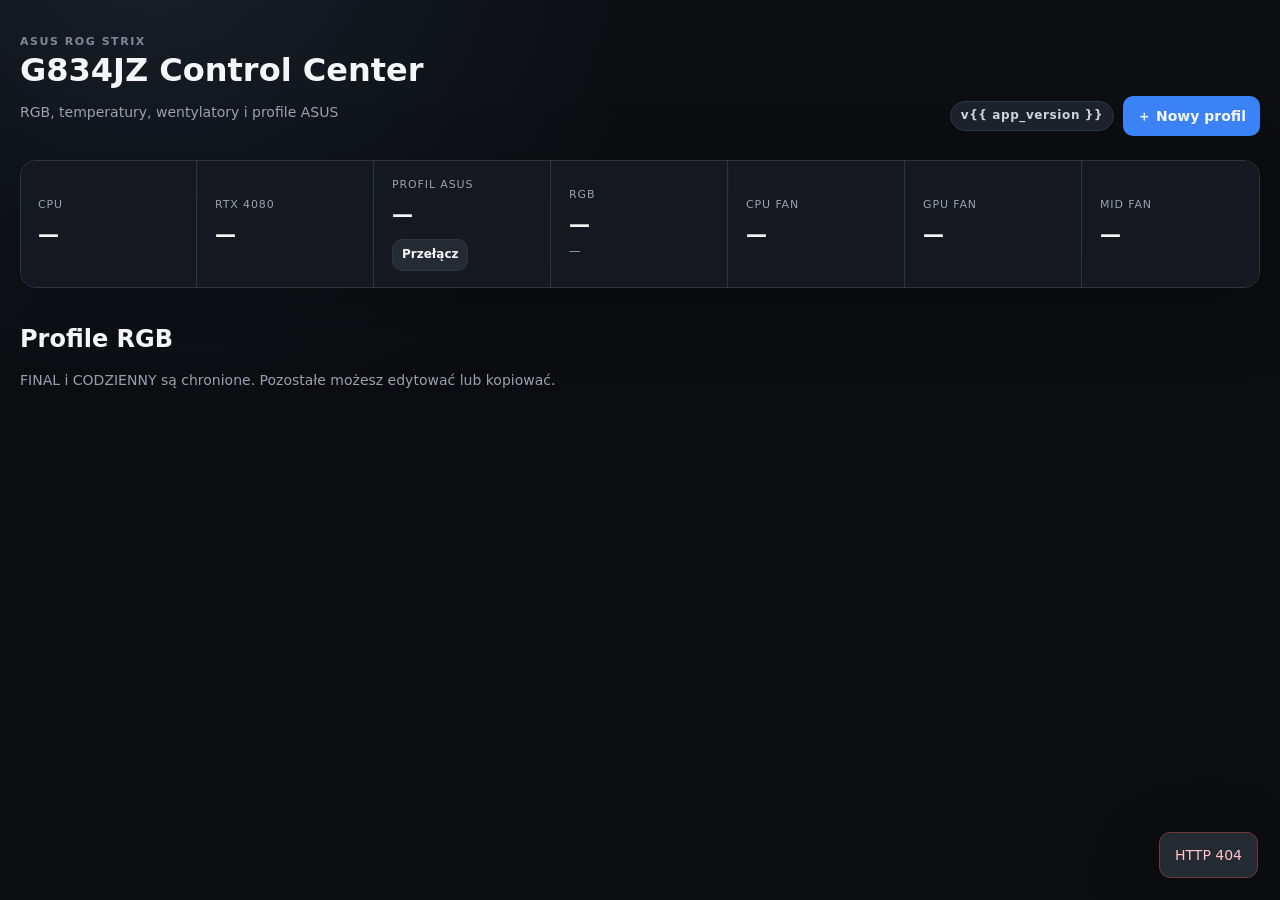
==== templates/index.html @ 2b95c817 "Initial release v1.3" ====
<!doctype html>
<html lang="pl">
<head>
  <meta charset="utf-8">
  <meta name="viewport" content="width=device-width, initial-scale=1">
  <title>G834JZ RGB Manager</title>
  <link rel="stylesheet" href="/static/style.css">
</head>
<body data-page="dashboard">
  <main class="shell">
    <header class="topbar">
      <div>
        <div class="eyebrow">ASUS ROG STRIX</div>
        <h1>G834JZ Control Center</h1>
        <p class="muted">RGB, temperatury, wentylatory i profile ASUS</p>
      </div>
      <div class="top-actions">
        <span class="version">v{{ app_version }}</span>
        <button class="button primary" id="newProfileBtn">＋ Nowy profil</button>
      </div>
    </header>

    <section class="status-panel">
      <article class="metric"><span>CPU</span><strong id="cpu">—</strong></article>
      <article class="metric"><span>RTX 4080</span><strong id="gpu">—</strong></article>
      <article class="metric metric-action"><span>Profil ASUS</span><strong id="asus">—</strong><button class="button small" id="asusNext">Przełącz</button></article>
      <article class="metric"><span>RGB</span><strong id="rgb">—</strong><small id="serviceState">—</small></article>
      <article class="metric"><span>CPU FAN</span><strong id="fanCpu">—</strong></article>
      <article class="metric"><span>GPU FAN</span><strong id="fanGpu">—</strong></article>
      <article class="metric"><span>MID FAN</span><strong id="fanMid">—</strong></article>
    </section>

    <section class="section-heading">
      <div>
        <h2>Profile RGB</h2>
        <p class="muted">FINAL i CODZIENNY są chronione. Pozostałe możesz edytować lub kopiować.</p>
      </div>
    </section>

    <section id="profiles" class="profile-grid"></section>
  </main>

  <dialog id="profileDialog" class="dialog">
    <form method="dialog" class="dialog-card" id="newProfileForm">
      <div class="dialog-title"><div><span class="eyebrow">NOWY PROFIL</span><h2>Utwórz profil RGB</h2></div><button class="icon-button" value="cancel">×</button></div>
      <label>Nazwa<input id="newProfileName" maxlength="60" placeholder="np. Gaming" required></label>
      <label>Profil bazowy<select id="newProfileBase"></select></label>
      <div class="dialog-actions"><button class="button" value="cancel">Anuluj</button><button class="button primary" type="submit" value="default">Utwórz</button></div>
    </form>
  </dialog>

  <div id="toast" class="toast" hidden></div>
  <script src="/static/common.js"></script>
  <script src="/static/dashboard.js"></script>
</body>
</html>
---- static/style.css ----
:root{
  color-scheme:dark;--bg:#0b0d10;--surface:#15191f;--surface2:#1d222a;--surface3:#252b34;
  --line:#2d3540;--text:#f4f6f8;--muted:#98a2ae;--blue:#3b82f6;--green:#48df7a;
  --gold:#e8ba4e;--red:#ff6b6b;--orange:#ff9f43;--radius:16px;--shadow:0 22px 70px rgba(0,0,0,.28)
}
*{box-sizing:border-box}html{background:var(--bg)}body{margin:0;background:radial-gradient(circle at 12% -10%,#18202b 0,transparent 34%),var(--bg);color:var(--text);font:14px/1.45 Inter,system-ui,-apple-system,"Segoe UI",sans-serif;min-height:100vh}
button,input,select{font:inherit}.shell{width:min(1240px,calc(100% - 36px));margin:0 auto;padding:34px 0 60px}.topbar,.editor-header{display:flex;align-items:flex-end;justify-content:space-between;gap:24px;margin-bottom:24px}.topbar h1,.editor-header h1{font-size:32px;line-height:1.05;margin:4px 0 7px}.eyebrow{font-size:11px;font-weight:800;letter-spacing:.14em;color:#7f8a98}.muted{color:var(--muted)}.compact{font-size:12px}.top-actions,.editor-header-actions,.dialog-actions{display:flex;align-items:center;gap:9px;flex-wrap:wrap}.version{padding:7px 10px;border:1px solid var(--line);border-radius:999px;color:var(--muted);font-weight:700}.button,.chip,.icon-button{border:1px solid var(--line);background:var(--surface3);color:var(--text);border-radius:10px;padding:9px 13px;font-weight:750;text-decoration:none;cursor:pointer;transition:.14s ease}.button:hover:not(:disabled),.chip:hover:not(:disabled),.icon-button:hover:not(:disabled){filter:brightness(1.13);transform:translateY(-1px)}.button.primary{background:var(--blue);border-color:transparent}.button.green{background:var(--green);color:#07150c;border-color:transparent}.button.gold{background:var(--gold);color:#1a1405;border-color:transparent}.button.danger{background:#4d2429;color:#ffc2c6}.button.small{padding:6px 9px;font-size:12px}.button:disabled{opacity:.5;cursor:default;transform:none}.card,.status-panel,.profile-card,.dialog-card{background:linear-gradient(180deg,rgba(255,255,255,.015),rgba(255,255,255,0)),var(--surface);border:1px solid var(--line);border-radius:var(--radius);box-shadow:var(--shadow)}
.status-panel{display:grid;grid-template-columns:repeat(7,minmax(0,1fr));gap:1px;overflow:hidden}.metric{padding:16px 17px;min-height:112px;background:var(--surface);display:flex;flex-direction:column;justify-content:center}.metric:not(:last-child){border-right:1px solid var(--line)}.metric span{font-size:11px;letter-spacing:.08em;text-transform:uppercase;color:var(--muted)}.metric strong{font-size:21px;margin-top:7px}.metric small{color:var(--muted);margin-top:3px}.metric-action{justify-content:flex-start}.metric-action .button{align-self:flex-start;margin-top:9px}.temp-ok,.fan-ok{color:var(--green)}.temp-warn{color:var(--orange)}.temp-hot{color:var(--red)}.asus-performance{color:var(--orange)}.asus-turbo{color:var(--red)}.asus-quiet{color:var(--green)}
.section-heading{display:flex;align-items:end;justify-content:space-between;gap:20px;margin:34px 0 14px}.section-heading h2{margin:0 0 3px;font-size:24px}.profile-grid{display:grid;grid-template-columns:repeat(3,minmax(0,1fr));gap:14px}.profile-card{padding:17px;min-height:188px;display:flex;flex-direction:column;position:relative}.profile-card.active{border-color:rgba(72,223,122,.72);box-shadow:0 0 0 1px rgba(72,223,122,.08),var(--shadow)}.profile-card .profile-title{display:flex;align-items:center;justify-content:space-between;gap:10px}.profile-card h3{margin:0;font-size:18px}.profile-card p{color:var(--muted);margin:10px 0 18px;flex:1}.badges{display:flex;gap:6px;flex-wrap:wrap;margin-top:7px}.badge{font-size:11px;font-weight:750;color:#c8d0d9;border:1px solid var(--line);padding:3px 7px;border-radius:999px}.badge.protected{color:#ffd76e}.badge.active{color:#8ef2ae;border-color:#315a3d}.badge.default{color:#f2cf7a;border-color:#5d4b25}.profile-actions{display:flex;gap:7px;flex-wrap:wrap}.profile-actions .button{font-size:12px;padding:7px 10px}.profile-menu{margin-left:auto}
.dialog{border:0;padding:0;background:transparent;color:var(--text)}.dialog::backdrop{background:rgba(0,0,0,.72);backdrop-filter:blur(3px)}.dialog-card{width:min(540px,calc(100vw - 28px));padding:20px}.dialog-title{display:flex;align-items:start;justify-content:space-between;gap:15px;margin-bottom:18px}.dialog-title h2{margin:3px 0}.icon-button{width:36px;height:36px;padding:0;font-size:22px}.dialog-card label{display:block;color:var(--muted);font-size:12px;font-weight:700;margin:12px 0}.dialog-card input,.dialog-card select,.editor-toolbar input{width:100%;margin-top:6px;background:#0e1115;border:1px solid #39424e;border-radius:9px;color:var(--text);padding:10px}.dialog-actions{justify-content:flex-end;margin-top:18px}.toast{position:fixed;right:22px;bottom:22px;z-index:200;background:#242a32;border:1px solid var(--line);border-radius:11px;padding:12px 15px;box-shadow:var(--shadow);max-width:420px}.toast.error{border-color:#70383d;color:#ffc4c8}
.editor-shell{width:min(1540px,calc(100% - 28px));margin:0 auto;padding:24px 0 42px}.editor-header{align-items:center;margin-bottom:14px}.editor-title{display:flex;align-items:center;gap:18px}.back-link{color:#cbd2da;text-decoration:none;border:1px solid var(--line);border-radius:10px;padding:8px 11px}.editor-toolbar{padding:14px;display:grid;grid-template-columns:220px 1fr auto;gap:18px;align-items:center;position:sticky;top:8px;z-index:30;background:rgba(21,25,31,.97);backdrop-filter:blur(8px)}.selection-summary{display:flex;flex-direction:column}.selection-summary span{font-size:11px;color:var(--muted);text-transform:uppercase;letter-spacing:.08em}.selection-summary strong{font-size:22px}.selection-summary small{color:var(--muted);white-space:nowrap;overflow:hidden;text-overflow:ellipsis}.colour-control{display:grid;grid-template-columns:48px 105px 205px auto;gap:8px;align-items:center}.colour-control input[type=color]{padding:2px;height:44px;margin:0}.colour-control input[type=text]{margin:0;text-transform:uppercase;font-family:ui-monospace,SFMono-Regular,Consolas,monospace;font-weight:800}.rgb-inputs{display:grid;grid-template-columns:repeat(3,1fr);gap:5px}.rgb-inputs input{margin:0;text-align:center}.quick-colours{display:flex;gap:6px;flex-wrap:wrap;justify-content:flex-end}.quick-colour{width:26px;height:26px;border-radius:7px;border:2px solid rgba(255,255,255,.15);cursor:pointer}.editor-grid{display:grid;grid-template-columns:minmax(0,1fr) 300px;gap:14px;margin-top:14px}.keyboard-column{min-width:0}.groupbar{padding:10px;display:flex;gap:7px;flex-wrap:wrap;align-items:center;margin-bottom:12px}.chip{padding:7px 9px;font-size:12px}.keyboard-card{padding:14px;overflow:hidden}.keyboard-legend{display:flex;gap:16px;flex-wrap:wrap;color:var(--muted);font-size:12px;margin-bottom:12px}.keyboard-legend span{display:flex;align-items:center;gap:6px}.legend-dot{width:9px;height:9px;border-radius:3px;display:inline-block}.legend-dot.editable{background:var(--blue)}.legend-dot.dynamic{background:var(--gold)}.legend-dot.unknown{background:#535a63}.keyboard{overflow:auto;padding:14px;background:#0e1115;border:1px solid #252c35;border-radius:14px}.keyboard-row{display:flex;gap:5px;align-items:flex-start;margin-bottom:5px;min-width:max-content}.key-gap{width:calc(var(--u) * 44px);height:42px;flex:0 0 auto}.key{--u:1;width:calc(var(--u) * 44px);min-width:calc(var(--u) * 44px);height:42px;border:2px solid transparent;border-radius:7px;background:#272d35;color:#fff;font-size:10px;font-weight:800;padding:2px;cursor:pointer;position:relative;flex:0 0 auto;transition:.1s ease}.key:hover:not(:disabled){filter:brightness(1.16);transform:translateY(-1px)}.key.selected{border-color:#fff;box-shadow:0 0 0 2px rgba(59,130,246,.78)}.key.dynamic{background:#302a16!important;color:#f2cb63!important;border-color:#6c571d}.key.unknown{background:#20242a!important;color:#8a939f!important;border-color:#343b45!important;opacity:.92;cursor:default}.key small{display:block;font-size:8px;opacity:.7}.side-column{display:flex;flex-direction:column;gap:12px}.side-card{padding:14px}.side-card h2{margin:3px 0 8px;font-size:18px}.side-title{display:flex;align-items:end;justify-content:space-between}.palette-compact{display:grid;grid-template-columns:repeat(4,1fr);gap:8px;margin-top:12px}.palette-swatch{aspect-ratio:1;border-radius:9px;border:2px solid rgba(255,255,255,.12);cursor:pointer;position:relative}.palette-swatch.selected{outline:2px solid white;outline-offset:2px}.palette-swatch span{position:absolute;right:3px;bottom:2px;background:rgba(0,0,0,.55);padding:1px 4px;border-radius:5px;font-size:9px;color:white}.locked-list{display:grid;gap:8px;margin-top:12px}.locked-list div{display:flex;align-items:center;justify-content:space-between;gap:12px;border-top:1px solid var(--line);padding-top:8px}.locked-list span{color:var(--muted);font-size:12px;text-align:right}
@media(max-width:1180px){.status-panel{grid-template-columns:repeat(4,1fr)}.metric:nth-child(4){border-right:0}.profile-grid{grid-template-columns:repeat(2,1fr)}.editor-grid{grid-template-columns:1fr}.side-column{display:grid;grid-template-columns:1fr 1fr}.editor-toolbar{grid-template-columns:180px 1fr}.quick-colours{grid-column:1/-1;justify-content:flex-start}}
@media(max-width:760px){.shell,.editor-shell{width:min(100% - 18px,100%)}.topbar,.editor-header{align-items:flex-start;flex-direction:column}.status-panel{grid-template-columns:repeat(2,1fr)}.profile-grid{grid-template-columns:1fr}.editor-toolbar{grid-template-columns:1fr;position:static}.colour-control{grid-template-columns:48px 1fr}.rgb-inputs{grid-column:1/-1}.colour-control .button{grid-column:1/-1}.side-column{grid-template-columns:1fr}.palette-compact{grid-template-columns:repeat(6,1fr)}}

/* v1.1: Space/Numpad visibility */
.key.numpad-key{box-shadow:inset 0 0 0 1px rgba(255,255,255,.035)}
.key.space-key{font-size:11px;letter-spacing:.04em}


/* v1.2 — czytelny rząd funkcyjny + poprawna identyfikacja wersji */
.version{display:inline-flex;align-items:center;justify-content:center;min-height:30px;padding:5px 10px;border:1px solid var(--line);border-radius:999px;background:#1c2229;color:#cbd3dc;font-size:12px;font-weight:800;letter-spacing:.05em}
.keyboard-section-label{margin:2px 0 7px;color:var(--muted);font-size:11px;font-weight:800;letter-spacing:.08em;text-transform:uppercase}
.keyboard-section-label.main-label{margin-top:14px}
.function-keyboard{overflow-x:auto;overflow-y:hidden;padding:10px 12px;background:#11151a;border-color:#303844}
.function-keyboard .keyboard-row{min-width:max-content}
.function-keyboard .key{width:40px;min-width:40px;height:39px}
.function-keyboard .key-gap{width:calc(var(--u) * 38px);height:39px}
.function-keyboard .function-key{font-size:10px}
.main-keyboard{overflow:auto}
@media(min-width:1181px){
  .keyboard-card{overflow:visible}
  .function-keyboard{scrollbar-width:thin}
}
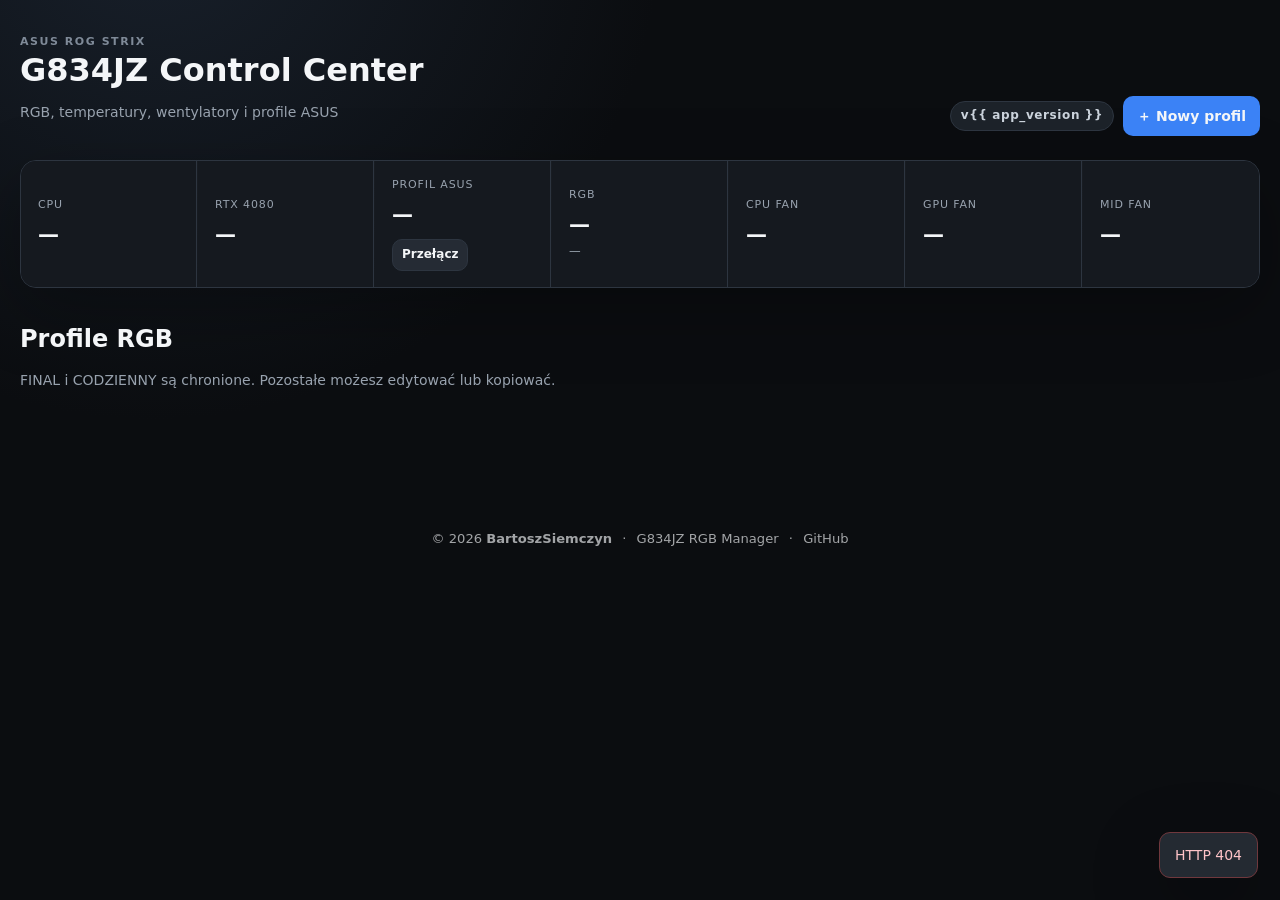
==== commit bb572d07: "Add author footer and bump version to 1.3.1" ====
--- a/templates/index.html
+++ b/templates/index.html
@@ -52,5 +52,16 @@
   <div id="toast" class="toast" hidden></div>
   <script src="/static/common.js"></script>
   <script src="/static/dashboard.js"></script>
+
+<footer class="app-footer">
+    © 2026 <strong>BartoszSiemczyn</strong>
+    <span>·</span>
+    G834JZ RGB Manager
+    <span>·</span>
+    <a href="https://github.com/Hashprojekt/g834jz-rgb-manager"
+       target="_blank"
+       rel="noopener noreferrer">GitHub</a>
+</footer>
+
 </body>
 </html>
--- a/static/style.css
+++ b/static/style.css
@@ -31,3 +31,27 @@
   .keyboard-card{overflow:visible}
   .function-keyboard{scrollbar-width:thin}
 }
+
+
+/* Application footer */
+.app-footer {
+    margin-top: 32px;
+    padding: 18px 20px 24px;
+    text-align: center;
+    font-size: 0.82rem;
+    opacity: 0.65;
+}
+
+.app-footer span {
+    margin: 0 6px;
+}
+
+.app-footer a {
+    color: inherit;
+    text-decoration: none;
+}
+
+.app-footer a:hover {
+    text-decoration: underline;
+    opacity: 1;
+}
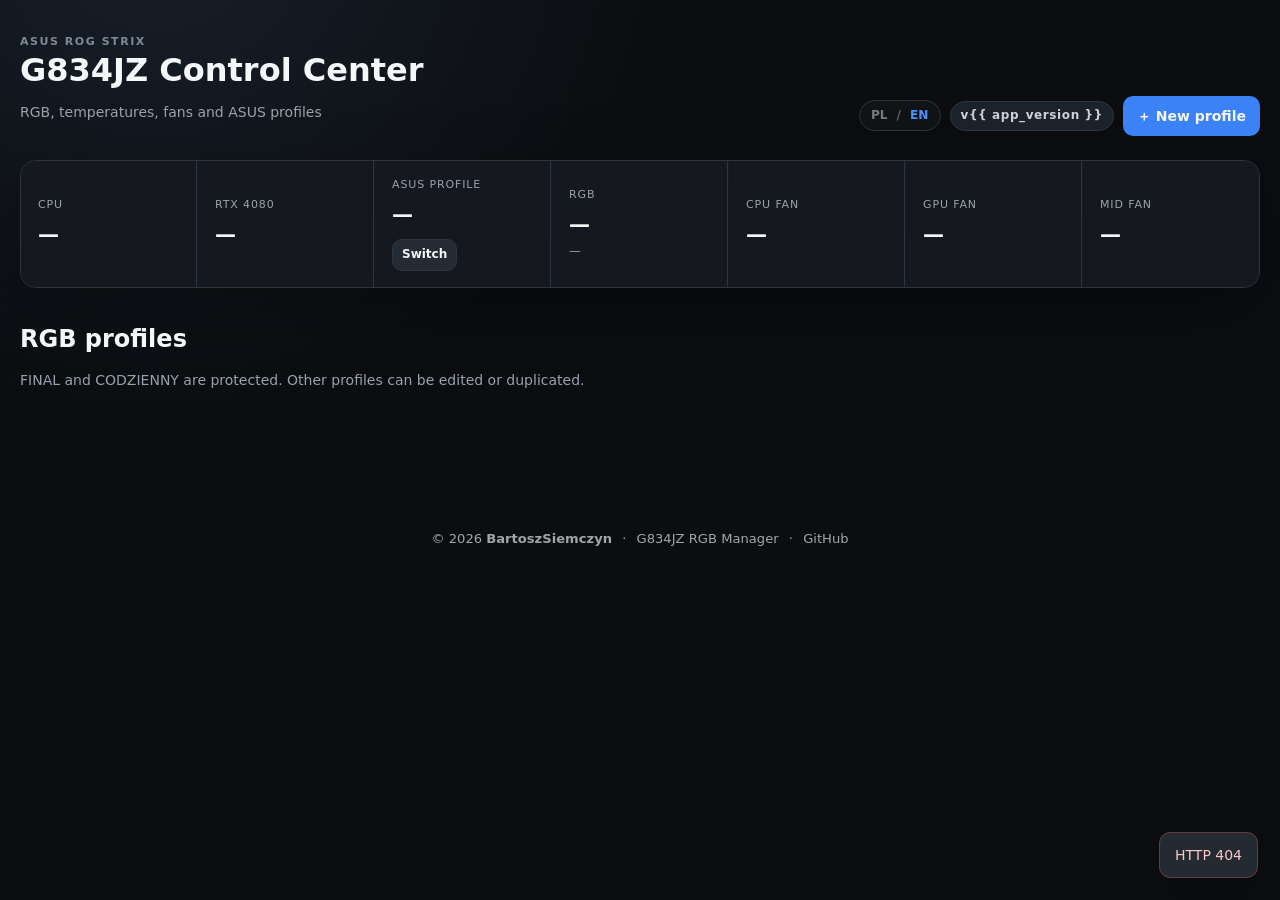
==== commit a25d8742: "Add Polish and English interface" ====
--- a/templates/index.html
+++ b/templates/index.html
@@ -12,18 +12,23 @@
       <div>
         <div class="eyebrow">ASUS ROG STRIX</div>
         <h1>G834JZ Control Center</h1>
-        <p class="muted">RGB, temperatury, wentylatory i profile ASUS</p>
+        <p class="muted" data-i18n="app_subtitle">RGB, temperatury, wentylatory i profile ASUS</p>
       </div>
       <div class="top-actions">
+        <div class="language-switch" aria-label="Language">
+          <button type="button" class="lang-button" data-lang="pl">PL</button>
+          <span>/</span>
+          <button type="button" class="lang-button" data-lang="en">EN</button>
+        </div>
         <span class="version">v{{ app_version }}</span>
-        <button class="button primary" id="newProfileBtn">＋ Nowy profil</button>
+        <button class="button primary" id="newProfileBtn" data-i18n="new_profile">＋ Nowy profil</button>
       </div>
     </header>
 
     <section class="status-panel">
       <article class="metric"><span>CPU</span><strong id="cpu">—</strong></article>
       <article class="metric"><span>RTX 4080</span><strong id="gpu">—</strong></article>
-      <article class="metric metric-action"><span>Profil ASUS</span><strong id="asus">—</strong><button class="button small" id="asusNext">Przełącz</button></article>
+      <article class="metric metric-action"><span data-i18n="asus_profile">Profil ASUS</span><strong id="asus">—</strong><button class="button small" id="asusNext" data-i18n="switch">Przełącz</button></article>
       <article class="metric"><span>RGB</span><strong id="rgb">—</strong><small id="serviceState">—</small></article>
       <article class="metric"><span>CPU FAN</span><strong id="fanCpu">—</strong></article>
       <article class="metric"><span>GPU FAN</span><strong id="fanGpu">—</strong></article>
@@ -32,8 +37,8 @@
 
     <section class="section-heading">
       <div>
-        <h2>Profile RGB</h2>
-        <p class="muted">FINAL i CODZIENNY są chronione. Pozostałe możesz edytować lub kopiować.</p>
+        <h2 data-i18n="profiles_heading">Profile RGB</h2>
+        <p class="muted" data-i18n="profiles_info">FINAL i CODZIENNY są chronione. Pozostałe możesz edytować lub kopiować.</p>
       </div>
     </section>
 
@@ -42,18 +47,23 @@
 
   <dialog id="profileDialog" class="dialog">
     <form method="dialog" class="dialog-card" id="newProfileForm">
-      <div class="dialog-title"><div><span class="eyebrow">NOWY PROFIL</span><h2>Utwórz profil RGB</h2></div><button class="icon-button" value="cancel">×</button></div>
-      <label>Nazwa<input id="newProfileName" maxlength="60" placeholder="np. Gaming" required></label>
-      <label>Profil bazowy<select id="newProfileBase"></select></label>
-      <div class="dialog-actions"><button class="button" value="cancel">Anuluj</button><button class="button primary" type="submit" value="default">Utwórz</button></div>
+      <div class="dialog-title">
+        <div>
+          <span class="eyebrow" data-i18n="new_profile_eyebrow">NOWY PROFIL</span>
+          <h2 data-i18n="create_rgb_profile">Utwórz profil RGB</h2>
+        </div>
+        <button class="icon-button" value="cancel">×</button>
+      </div>
+      <label><span data-i18n="name">Nazwa</span><input id="newProfileName" maxlength="60" placeholder="np. Gaming" data-i18n-placeholder="profile_name_placeholder" required></label>
+      <label><span data-i18n="base_profile">Profil bazowy</span><select id="newProfileBase"></select></label>
+      <div class="dialog-actions">
+        <button class="button" value="cancel" data-i18n="cancel">Anuluj</button>
+        <button class="button primary" type="submit" value="default" data-i18n="create">Utwórz</button>
+      </div>
     </form>
   </dialog>
 
-  <div id="toast" class="toast" hidden></div>
-  <script src="/static/common.js"></script>
-  <script src="/static/dashboard.js"></script>
-
-<footer class="app-footer">
+  <footer class="app-footer">
     © 2026 <strong>BartoszSiemczyn</strong>
     <span>·</span>
     G834JZ RGB Manager
@@ -61,7 +71,11 @@
     <a href="https://github.com/Hashprojekt/g834jz-rgb-manager"
        target="_blank"
        rel="noopener noreferrer">GitHub</a>
-</footer>
+  </footer>
 
+  <div id="toast" class="toast" hidden></div>
+  <script src="/static/i18n.js"></script>
+  <script src="/static/common.js"></script>
+  <script src="/static/dashboard.js"></script>
 </body>
 </html>
--- a/static/style.css
+++ b/static/style.css
@@ -55,3 +55,41 @@
     text-decoration: underline;
     opacity: 1;
 }
+
+
+/* PL / EN language switch */
+.language-switch {
+  display: inline-flex;
+  align-items: center;
+  gap: 5px;
+  padding: 4px 7px;
+  border: 1px solid var(--border, #2d333b);
+  border-radius: 999px;
+  background: rgba(255,255,255,.025);
+  font-size: .76rem;
+  font-weight: 700;
+}
+
+.language-switch > span {
+  opacity: .35;
+}
+
+.lang-button {
+  appearance: none;
+  border: 0;
+  background: transparent;
+  color: inherit;
+  opacity: .45;
+  padding: 2px 4px;
+  font: inherit;
+  cursor: pointer;
+}
+
+.lang-button:hover {
+  opacity: .85;
+}
+
+.lang-button.active {
+  opacity: 1;
+  color: #4d91ff;
+}
